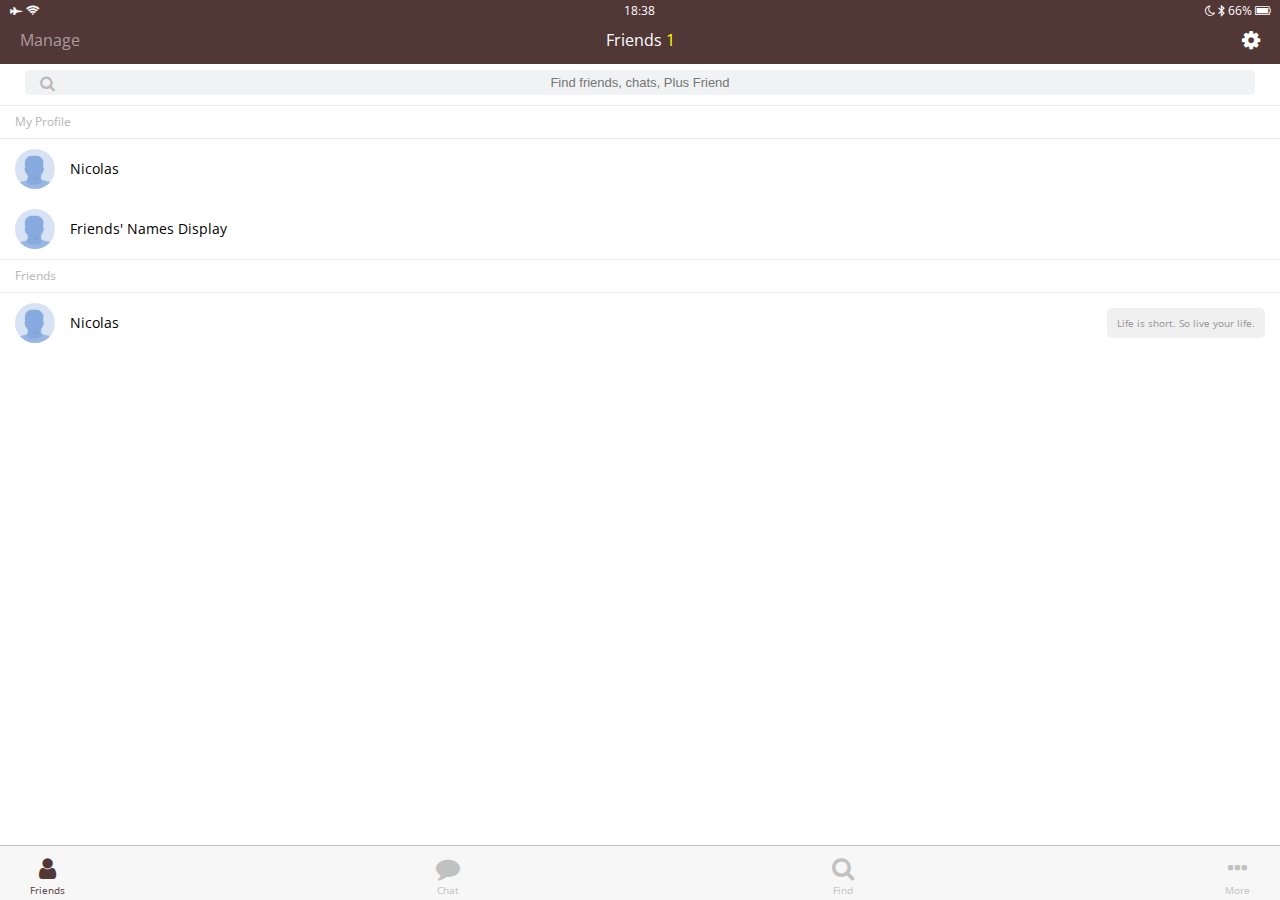
==== index.html @ 22408413 "#2-12 chat.css" ====
<!DOCTYPE html>
<html lang="en">
<head>
  <meta charset="UTF-8">
  <meta name="viewport" content="width=device-width, initial-scale=1.0">
  <meta http-equiv="X-UA-Compatible" content="ie=edge">
  <link rel="stylesheet" href="https://maxcdn.bootstrapcdn.com/font-awesome/4.7.0/css/font-awesome.min.css">
  <title>Friends</title>
  <link rel="stylesheet" href="css/style.css">
</head>
<body>
  <header class="top-header">
    <div class="header__top">
      <div class="header__column">
        <!-- plane icon -->
        <i class="fa fa-fighter-jet" aria-hidden="true"></i>
        <!-- wifi icon 단축카: i.fa.fa-wifi -->
        <i class="fa fa-wifi"></i>
      </div>
      <div class="header__column">
        <span class="header__time">18:38</span>
      </div>
      <div class="header__column">
        <!-- moon icon 단축키: i.fa.fa-moon-o -->
        <i class="fa fa-moon-o "></i>
        <!-- blue icon -->
        <i class="fa fa-bluetooth-b"></i>
        <span class="header__battery">66% <!--battery icon--><i class="fa fa-battery-full"></i></span>
      </div>
    </div>
    <div class="header__bottom">
      <div class="header__column">
        <span class="header__text">Manage</span>
      </div>
      <div class="header__column">
        <span class="header__text">Friends <span class="header__number">1</span></span>
      </div>
      <div class="header__column">
        <i class="fa fa-cog fa-lg"></i> <!-- i.fa.fa-cog.fa-lg -->
      </div>
    </div>
  </header>
  <main class="friends">
    <div class="search-bar">
      <i class="fa fa-search"></i>
      <input type="text" placeholder="Find friends, chats, Plus Friend">
    </div>
    <section class="friends__section">
      <header class="friends__section-header">
        <h6 class="friends__section-title">My Profile</h6>
      </header>
      <div class="friends__section-rows">
        <a href="profile.html" class="friends__section-name">
          <div class="friends__section-row">
            <img src="images/avatar.jpg" alt="">
            Nicolas
          </div>
        </a>
        <div class="friends__section-row">
          <img src="images/avatar.jpg" alt="">
            <span class="friends__section-name">Friends' Names Display</span>
        </div>
      </div>
    </section>
    <section class="friends__section">
      <header class="friends__section-header">
      <h6 class="friends__section-title">Friends</h6>
      </header>
      <div class="friends__section-rows">
        <div class="friends__section-row with-tagline">
          <div class="friends__section-column">
            <img src="images/avatar.jpg" alt="">
            <span class="friends__section-name">Nicolas</span>
          </div>
          <span class="friends__section-tagline">
            Life is short. So live your life.
          </span>
        </div>
      </div>
    </section>
  </main>
  <nav class="tab-bar">
    <a href="index.html" class="tab-bar__tab tab-bar__tab--selected">
      <i class="fa fa-user"></i>
      <span class="tab-bar__title">Friends</span>
    </a>
    <a href="chats.html" class="tab-bar__tab">
      <i class="fa fa-comment"></i>
      <span class="tab-bar__title">Chat</span>
    </a>
    <a href="find.html" class="tab-bar__tab">
      <i class="fa fa-search"></i>
      <span class="tab-bar__title">Find</span>
    </a>
    <a href="more.html" class="tab-bar__tab">
      <i class="fa fa-ellipsis-h"></i>
      <span class="tab-bar__title">More</span>
    </a>
  </nav>
</body>
</html>
---- css/style.css ----
@import url("https://fonts.googleapis.com/css?family=Open+Sans:400,600");
@import "reset.css";
@import "globals.css";
@import "header.css";
@import "navigation.css";
@import "search-bar.css";
@import "friends.css";
@import "chats.css";
@import "find.css";
@import "more.css";
@import "profile.css";
@import "chat.css";
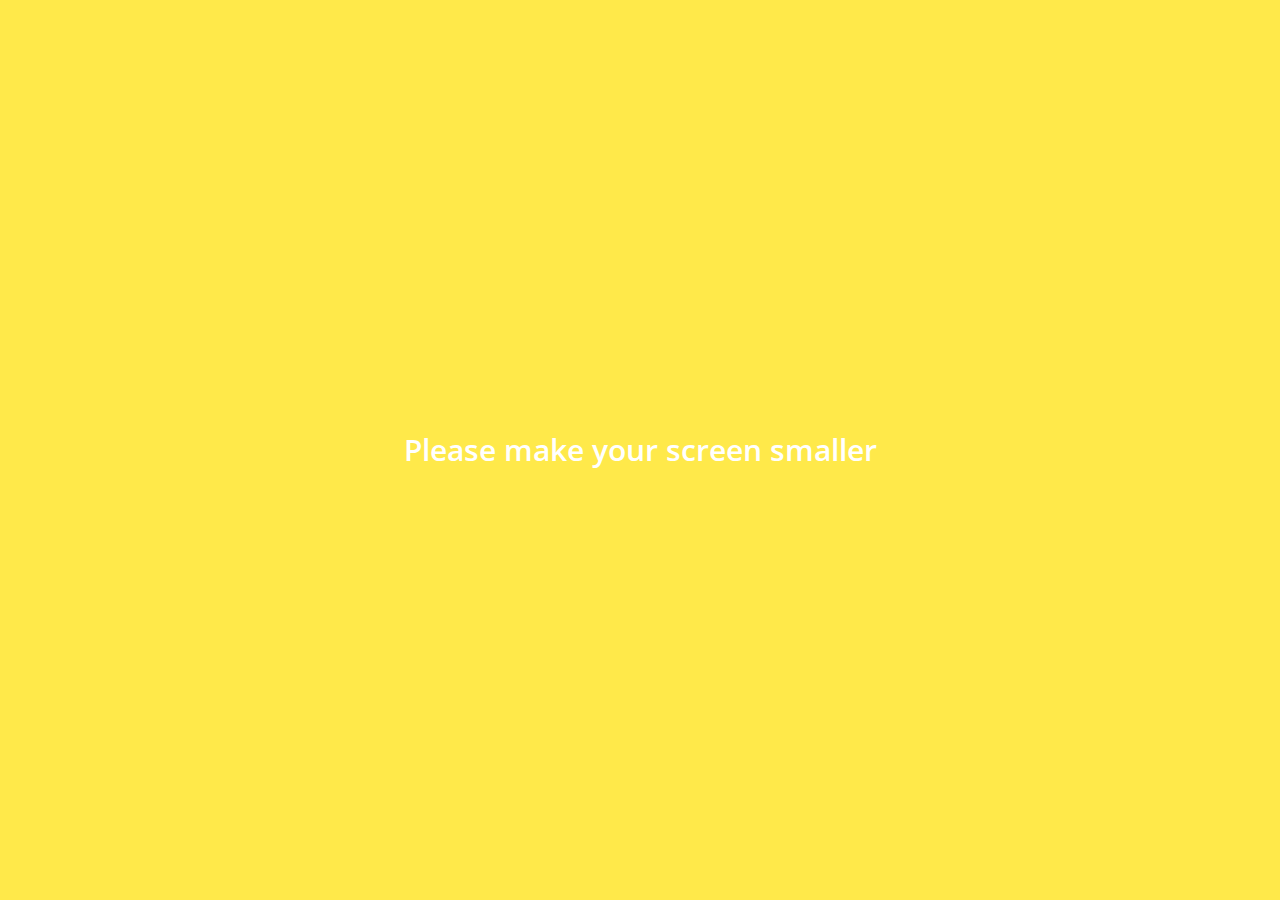
==== commit 7ee907b2: "#3-4 css-media-query" ====
--- a/index.html
+++ b/index.html
@@ -97,5 +97,8 @@
       <span class="tab-bar__title">More</span>
     </a>
   </nav>
+  <div class="bigScreenText">
+    <span>Please make your screen smaller</span>
+  </div>
 </body>
 </html>
--- a/css/style.css
+++ b/css/style.css
@@ -10,3 +10,5 @@
 @import "more.css";
 @import "profile.css";
 @import "chat.css";
+@import "bigScreen.css";
+@import "mobile.css";
